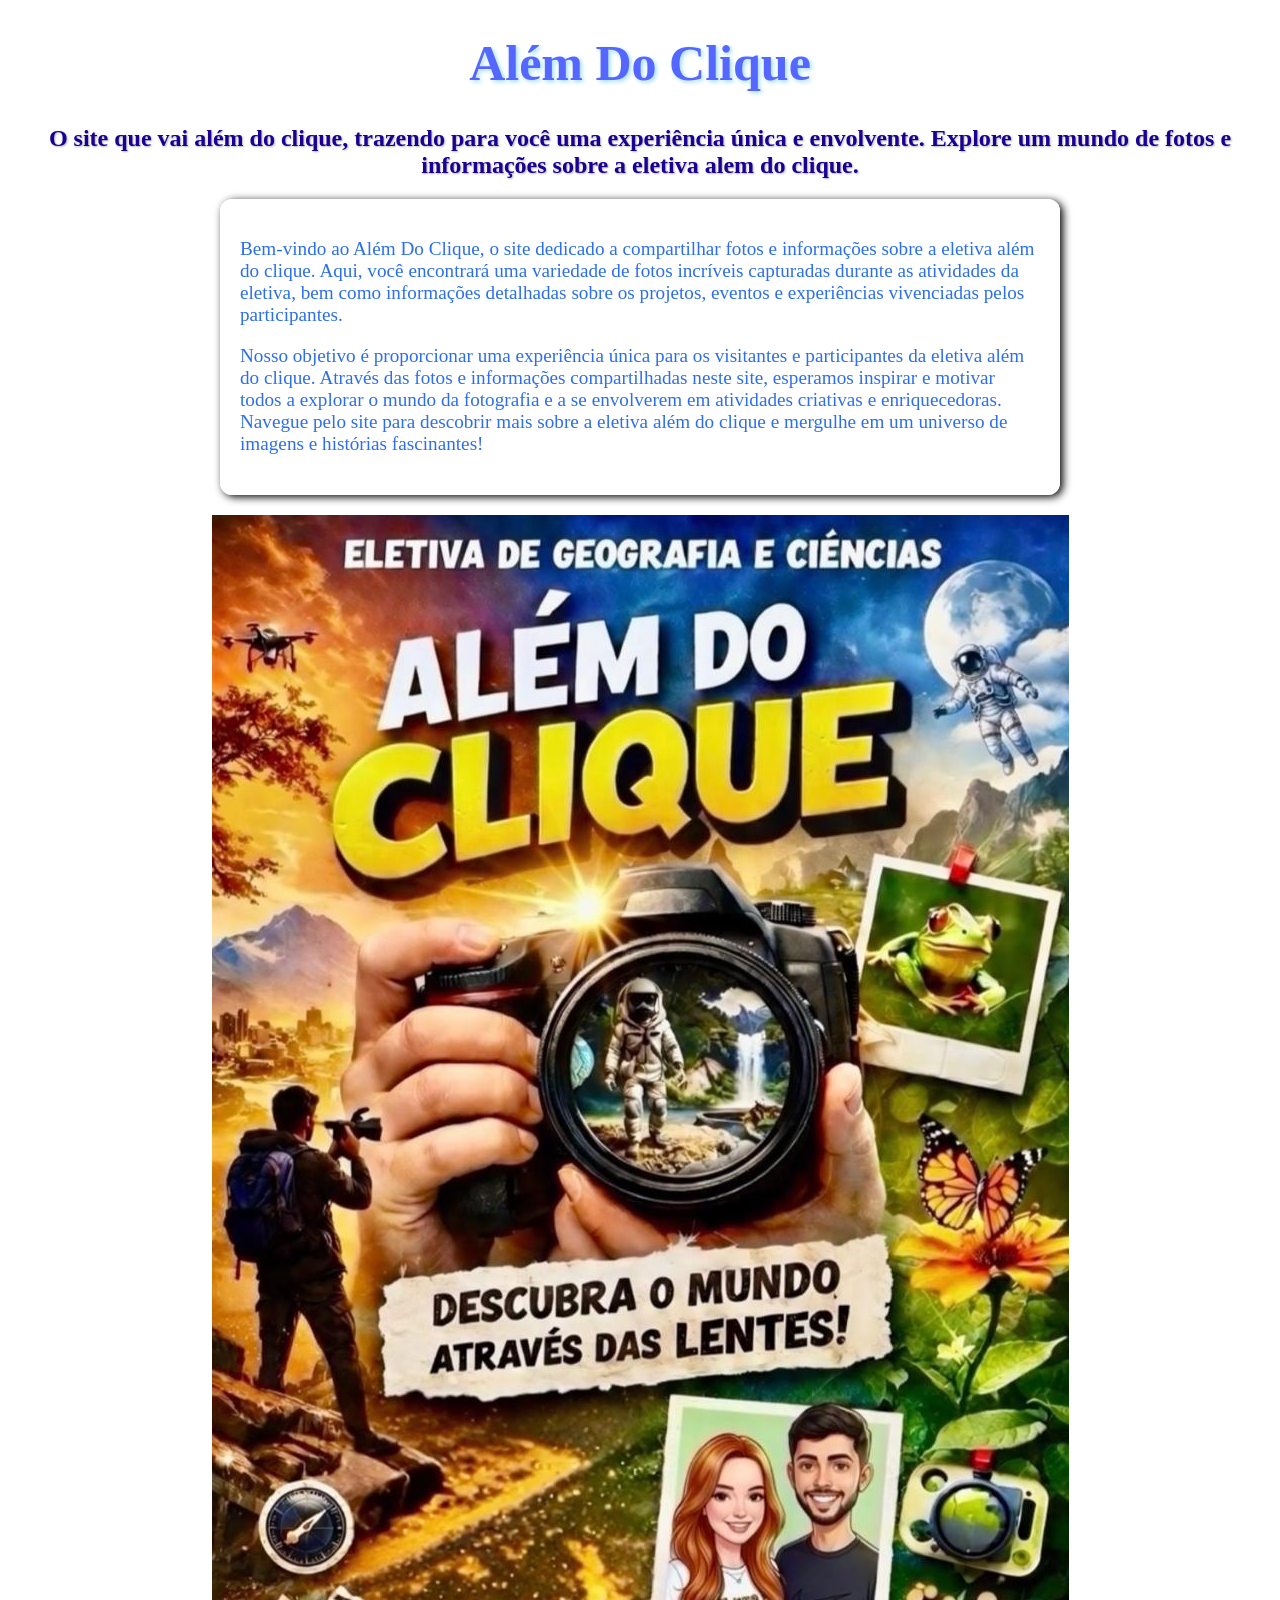
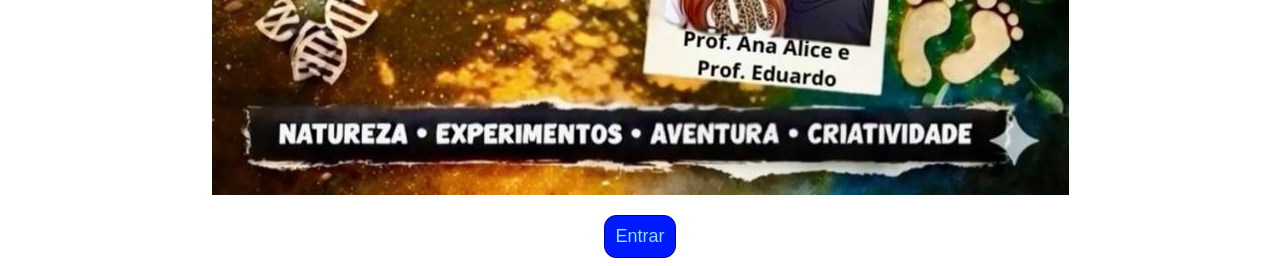
==== index.html @ 9d1f6261 "first commit" ====
<!DOCTYPE html>
<html lang="pt-BR">
<head>

    <!-- meta tags e links -->
    <meta charset="UTF-8">
    <meta name="viewport" content="width=device-width, initial-scale=1.0">
    <meta name="author" content="Schweinsteiger Pacheco Dias">
    <meta name="generator" content="VS code">
    <meta name="description" content="Além Do Clique é um site dedicado a compartilhar fotos e informações sobre a eletiva além do clique, proporcionando uma experiência única para os visitantes e participantes!!">
    <link rel="stylesheet" href="./Assets/Styles/styles.css">
    <link rel="shortcut icon" href="./Assets/imagens/Favicon.svg" type="image/x-icon">
    <title>Eletiva Além Do Clique</title>
</head>
<body>

    <!-- cabeçalho do site  -->
    <header>
        <div class="header-container">
            <h1>
                Além Do Clique
            </h1>
            <h2>
                O site que vai além do clique, trazendo para você uma experiência única e envolvente. Explore um mundo de fotos e informações sobre a eletiva alem do clique.
            </h2>
        </div>
    </header>

    <!-- seções do site  -->
    <section>

        <div class="text-container">
            <p>
                Bem-vindo ao Além Do Clique, o site dedicado a compartilhar fotos e informações sobre a eletiva além do clique. Aqui, você encontrará uma variedade de fotos incríveis capturadas durante as atividades da eletiva, bem como informações detalhadas sobre os projetos, eventos e experiências vivenciadas pelos participantes.
            </p>
            <p>
                Nosso objetivo é proporcionar uma experiência única para os visitantes e participantes da eletiva além do clique. Através das fotos e informações compartilhadas neste site, esperamos inspirar e motivar todos a explorar o mundo da fotografia e a se envolverem em atividades criativas e enriquecedoras. Navegue pelo site para descobrir mais sobre a eletiva além do clique e mergulhe em um universo de imagens e histórias fascinantes!
        </div>

    </section>

    <section>

        <!-- container para a imagem da capa -->
        <div class="image-container">
            <img src="./Assets/imagens/CapaEletiva.png" alt="Capa da Eletiva Além Do Clique">
        </div>
    </section>

    <!-- container para o botão -->
     <div class="button-container">
        <button onclick="home()">Entrar</button>
     </div>
    <!-- javascript -->
    <script src="./Assets/Scripts/main.js"></script>
</body>
</html>
---- Assets/Styles/styles.css ----
/* cor do fundo */
body{
    background-color: rgb(255, 255, 255);
    cursor: grab;
}

/* estilo dos elementos titulo e subtitulo */
.header-container h1{
    font-size: 50px;
    text-align: center;
    color: rgb(86, 103, 255);
    text-shadow: 2px 2px 4px rgb(162, 221, 255);
}
.header-container h2{
    text-align: center;
    color: rgb(27, 0, 146);
    text-shadow: 1px 1px 2px rgba(0, 0, 0, 0.3);
}

/* container (div para textos) */
.text-container{
    max-width: 800px;
    margin: 20px auto;
    padding: 20px;
    background-color: rgba(255, 255, 255, 0.8);
    border-radius: 12px;
    box-shadow: 3px 2px 8px black;
    font-size: larger;
    color: #2d6feb;
}

/* container para o cartaz */
.image-container{
    display: flex;
    justify-content: center;
    margin: 20px 0;
}

/* botão de entrar no site */
button {
    color: #89e7ff;
    background-color: #001aff;
    font-size: 18px;
    border: solid 1px rgb(6, 6, 148);
    padding: 10px;
    border-radius: 12px;
}

/* div dos butão */
.button-container {
    display: flex;
    justify-content: center;
    align-items: center;
}

/* ao deixar o mouse sobre o botão  */
button:hover{
    color: #00ff2a;
    background-color: #0f5a00;
    font-size: 19px;
    border: solid 1px rgb(0, 68, 9);
    padding: 10px;
    border-radius: 12px;
}
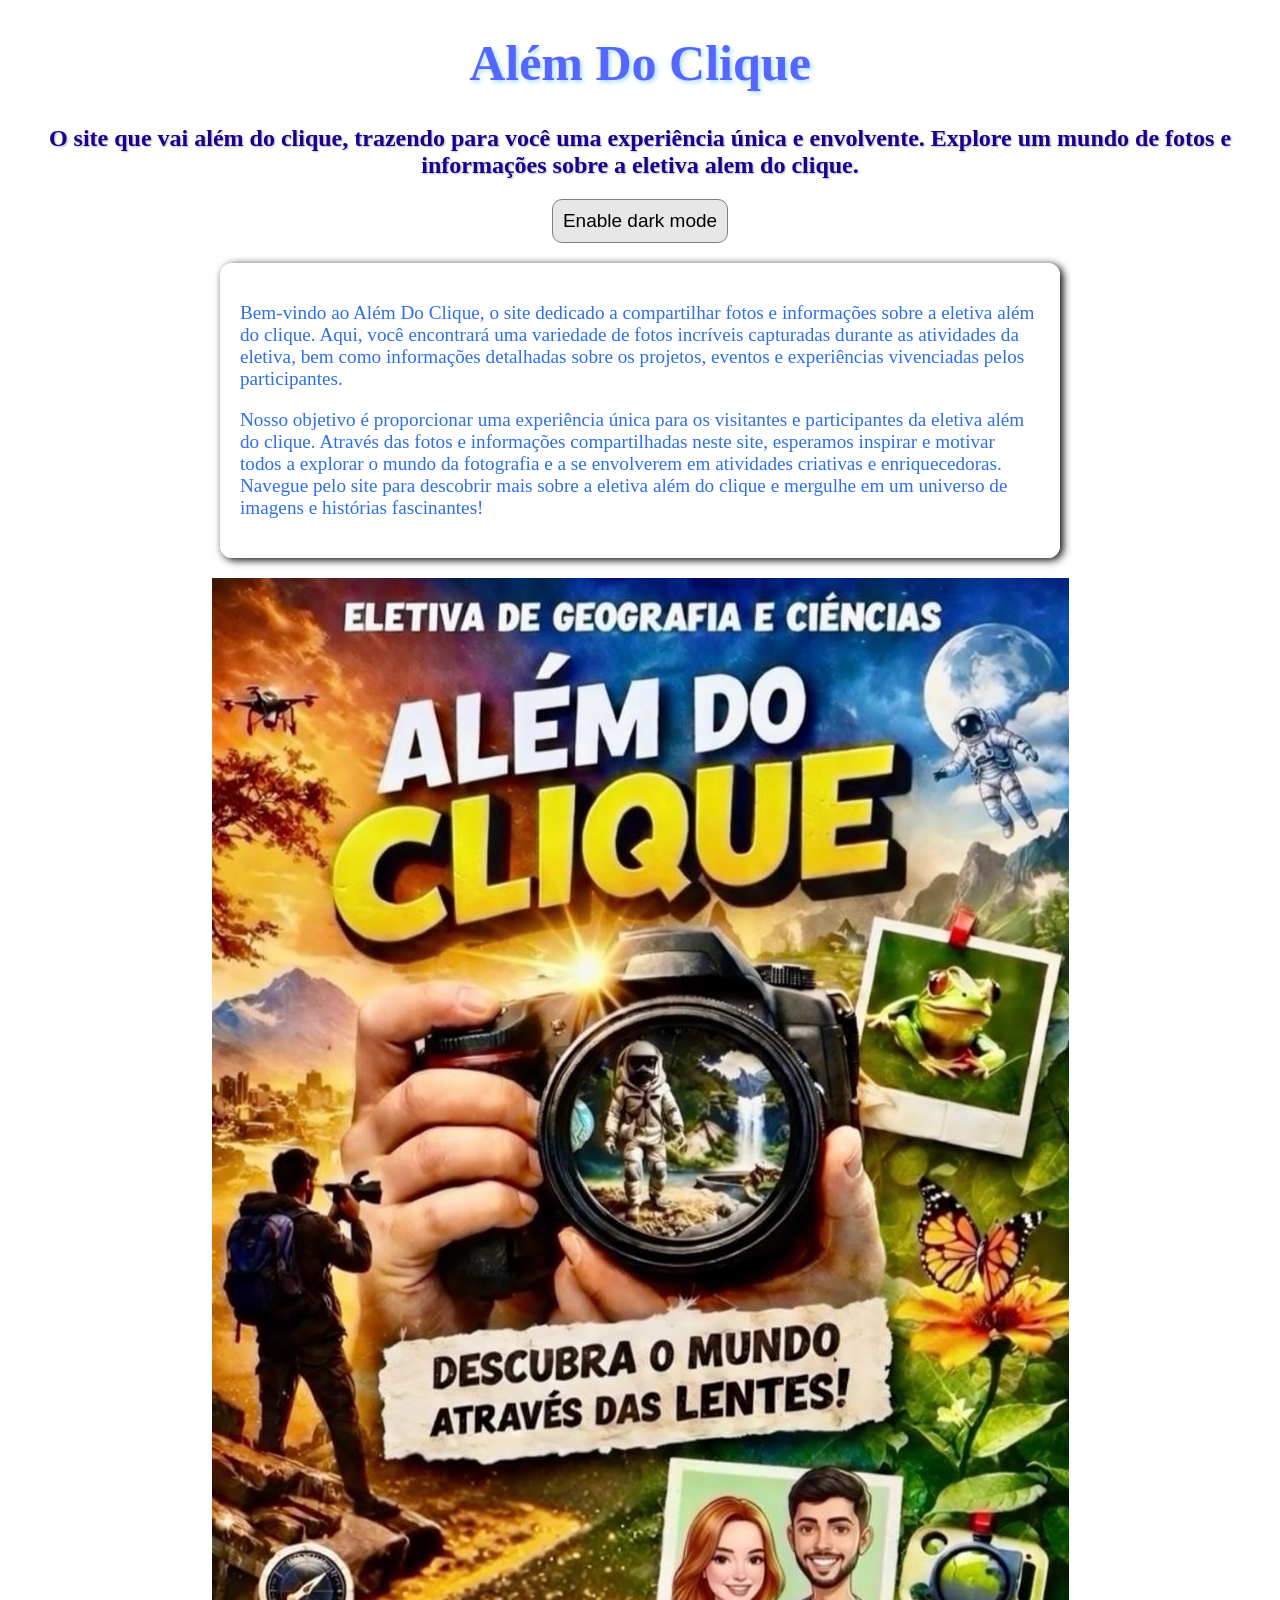
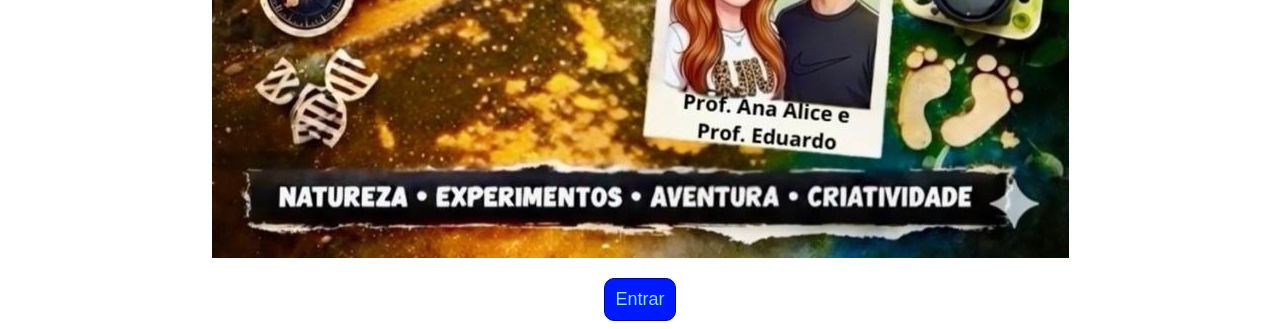
==== commit 51d76f06: "Dark mode commit" ====
--- a/index.html
+++ b/index.html
@@ -25,6 +25,11 @@
             </h2>
         </div>
     </header>
+
+    <!-- botão de troca de tema -->
+     <div class="theme-container">
+        <button id="tema" onclick="tema()">Enable dark mode</button>
+     </div>
 
     <!-- seções do site  -->
     <section>
--- a/Assets/Styles/styles.css
+++ b/Assets/Styles/styles.css
@@ -2,7 +2,6 @@
 /* cor do fundo */
 body{
     background-color: rgb(255, 255, 255);
-    cursor: grab;
 }
 
 /* estilo dos elementos titulo e subtitulo */
@@ -44,7 +43,7 @@
     font-size: 18px;
     border: solid 1px rgb(6, 6, 148);
     padding: 10px;
-    border-radius: 12px;
+    border-radius: 10px;
 }
 
 /* div dos butão */
@@ -56,10 +55,25 @@
 
 /* ao deixar o mouse sobre o botão  */
 button:hover{
-    color: #00ff2a;
-    background-color: #0f5a00;
     font-size: 19px;
-    border: solid 1px rgb(0, 68, 9);
+     border: solid 1px rgb(6, 6, 148);
     padding: 10px;
-    border-radius: 12px;
+    border-radius: 10px;
+    color: aqua;
+    background-color: rgb(0, 9, 133);
+}
+
+/* botão de tema light/dark */
+#tema{
+    color: black;
+    background-color: rgba(206, 206, 206, 0.479);
+    font-size: 19px;
+    border: solid 1px gray;
+}
+
+/* div para o tema */
+.theme-container{
+    display: flex;
+    justify-content: center;
+    align-items: center;
 }
